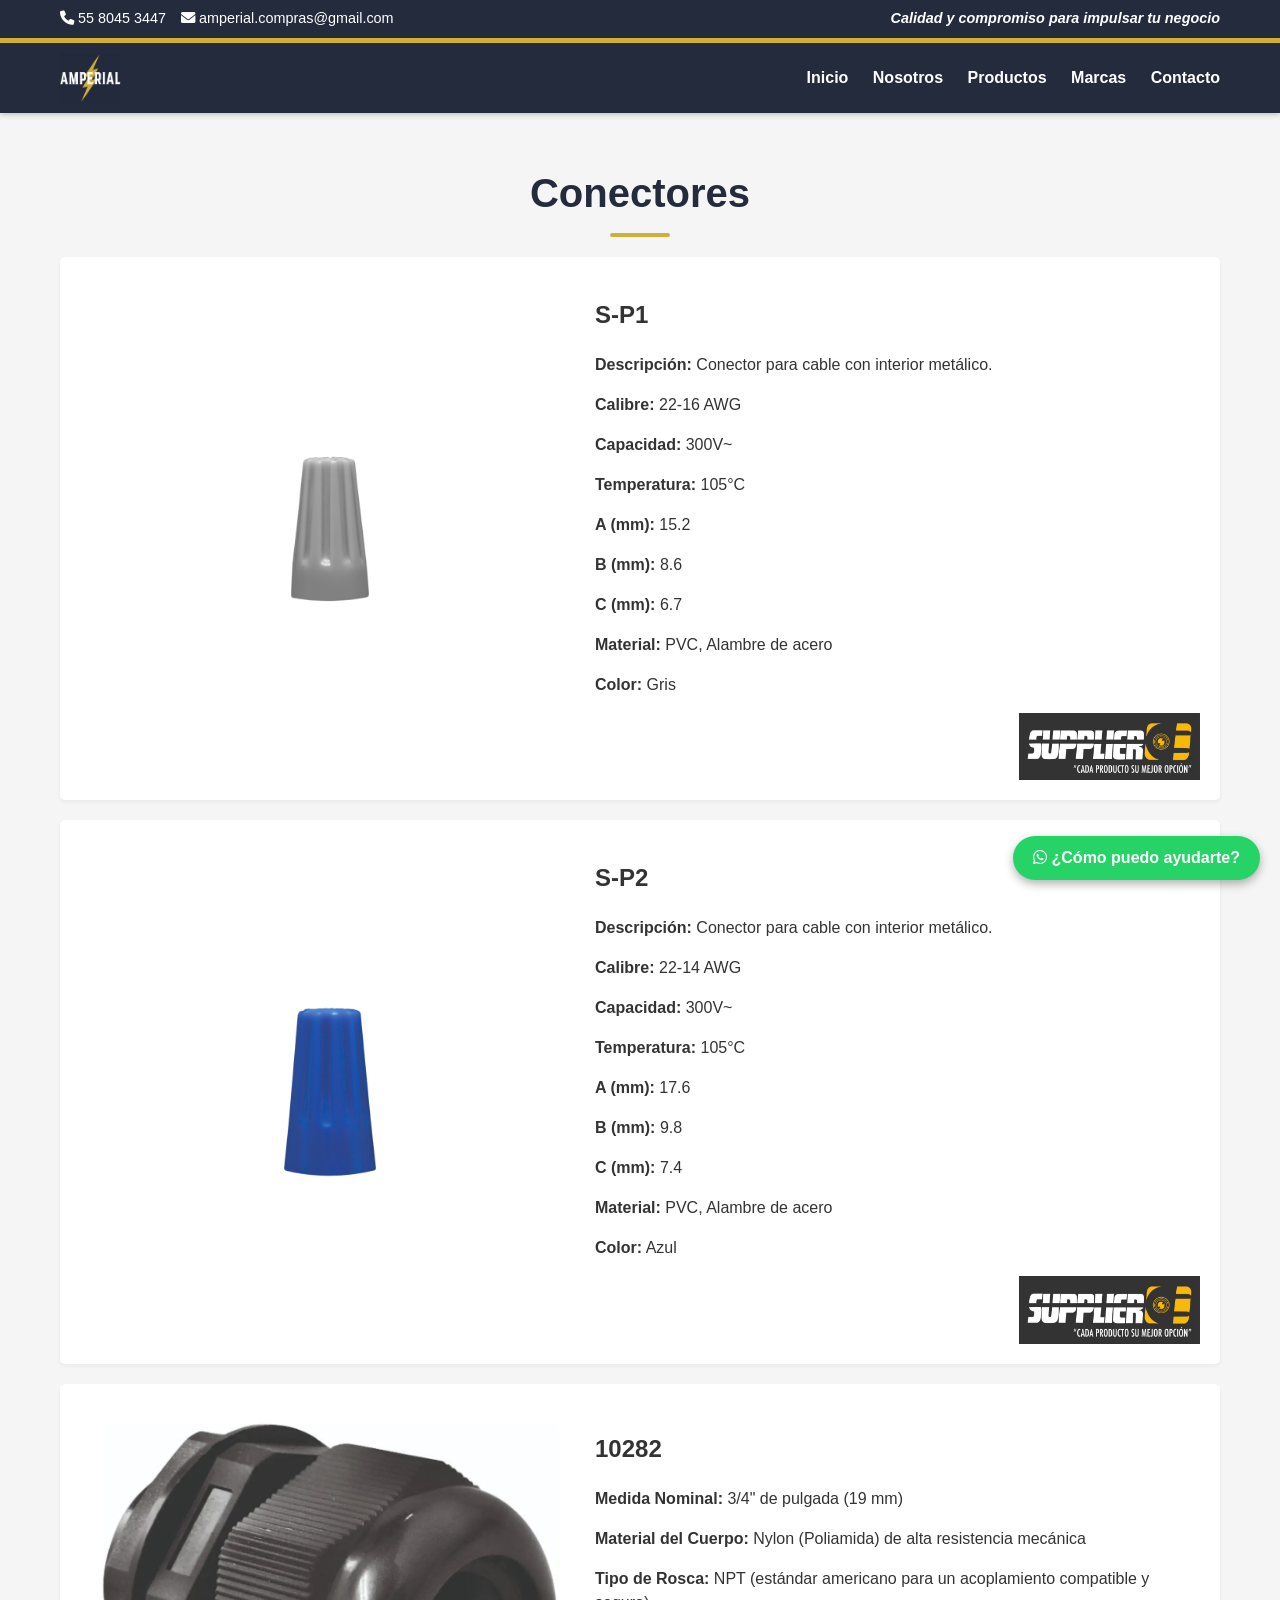
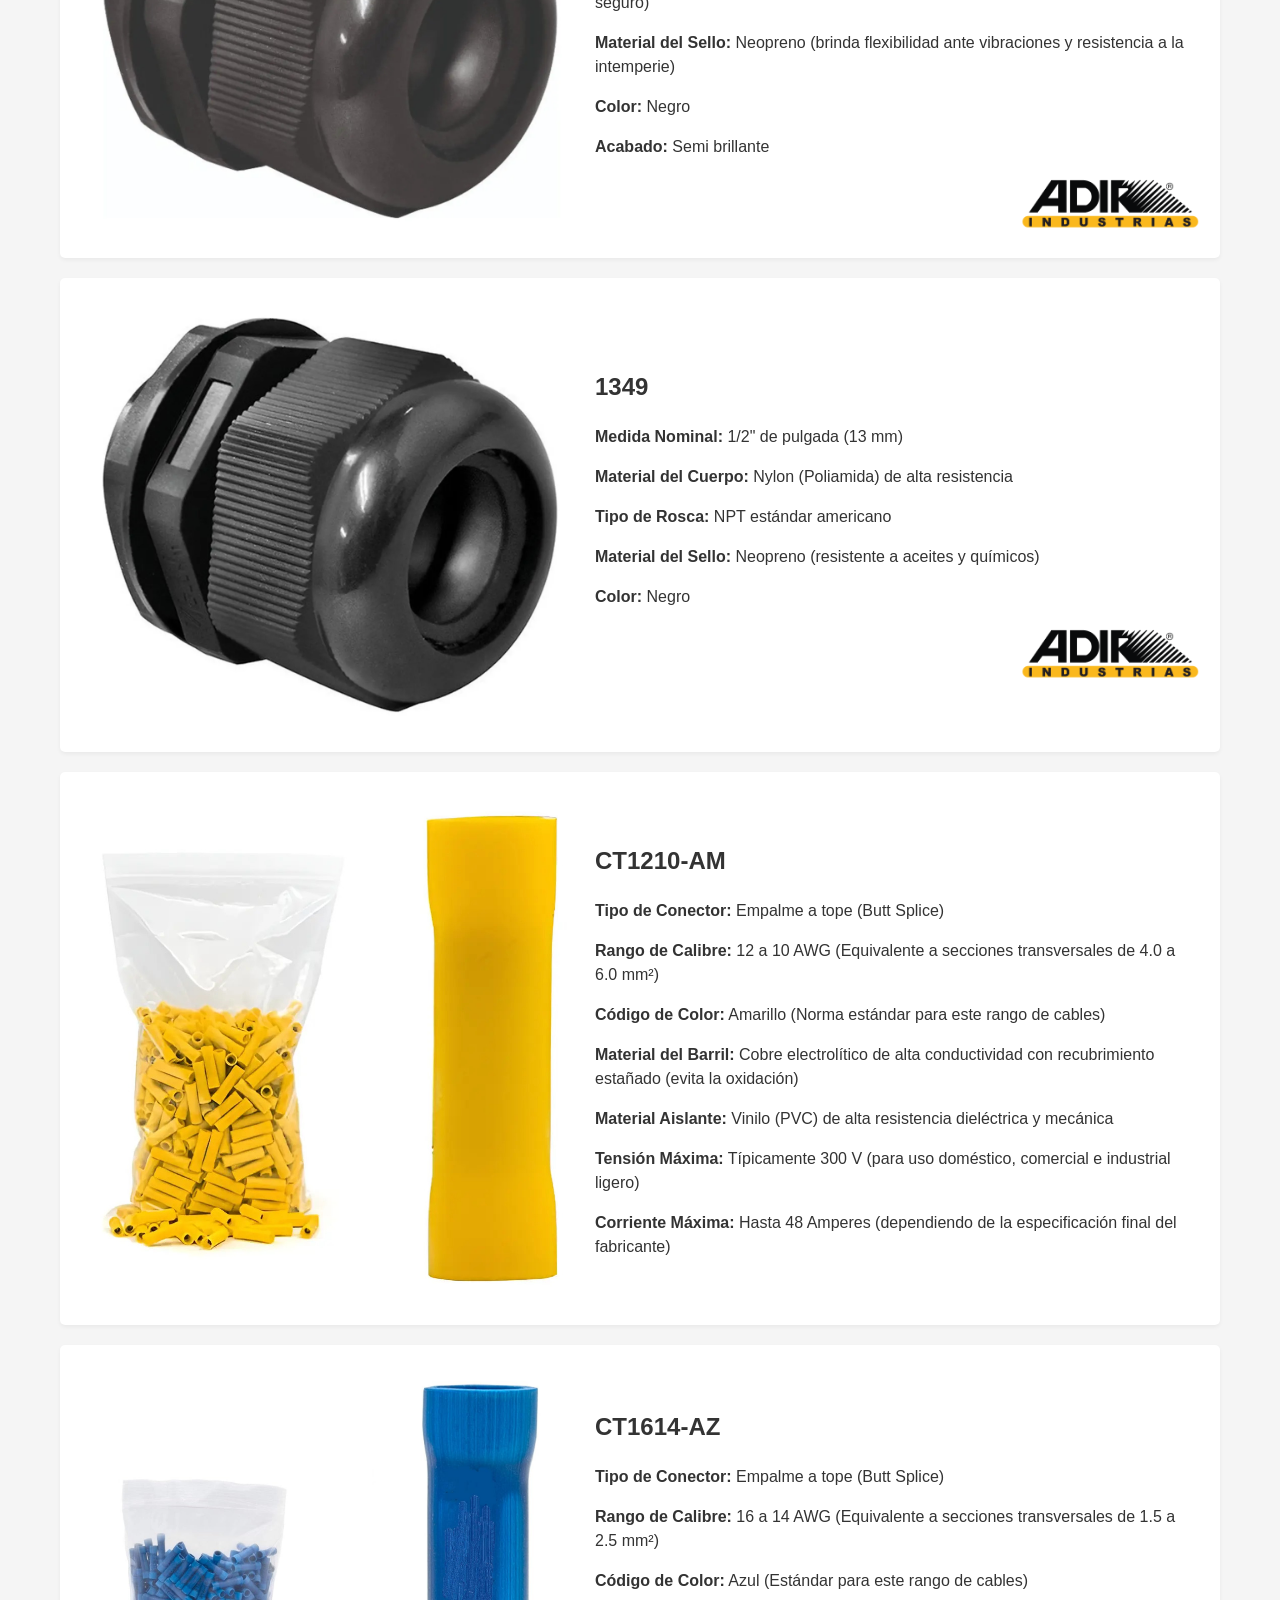
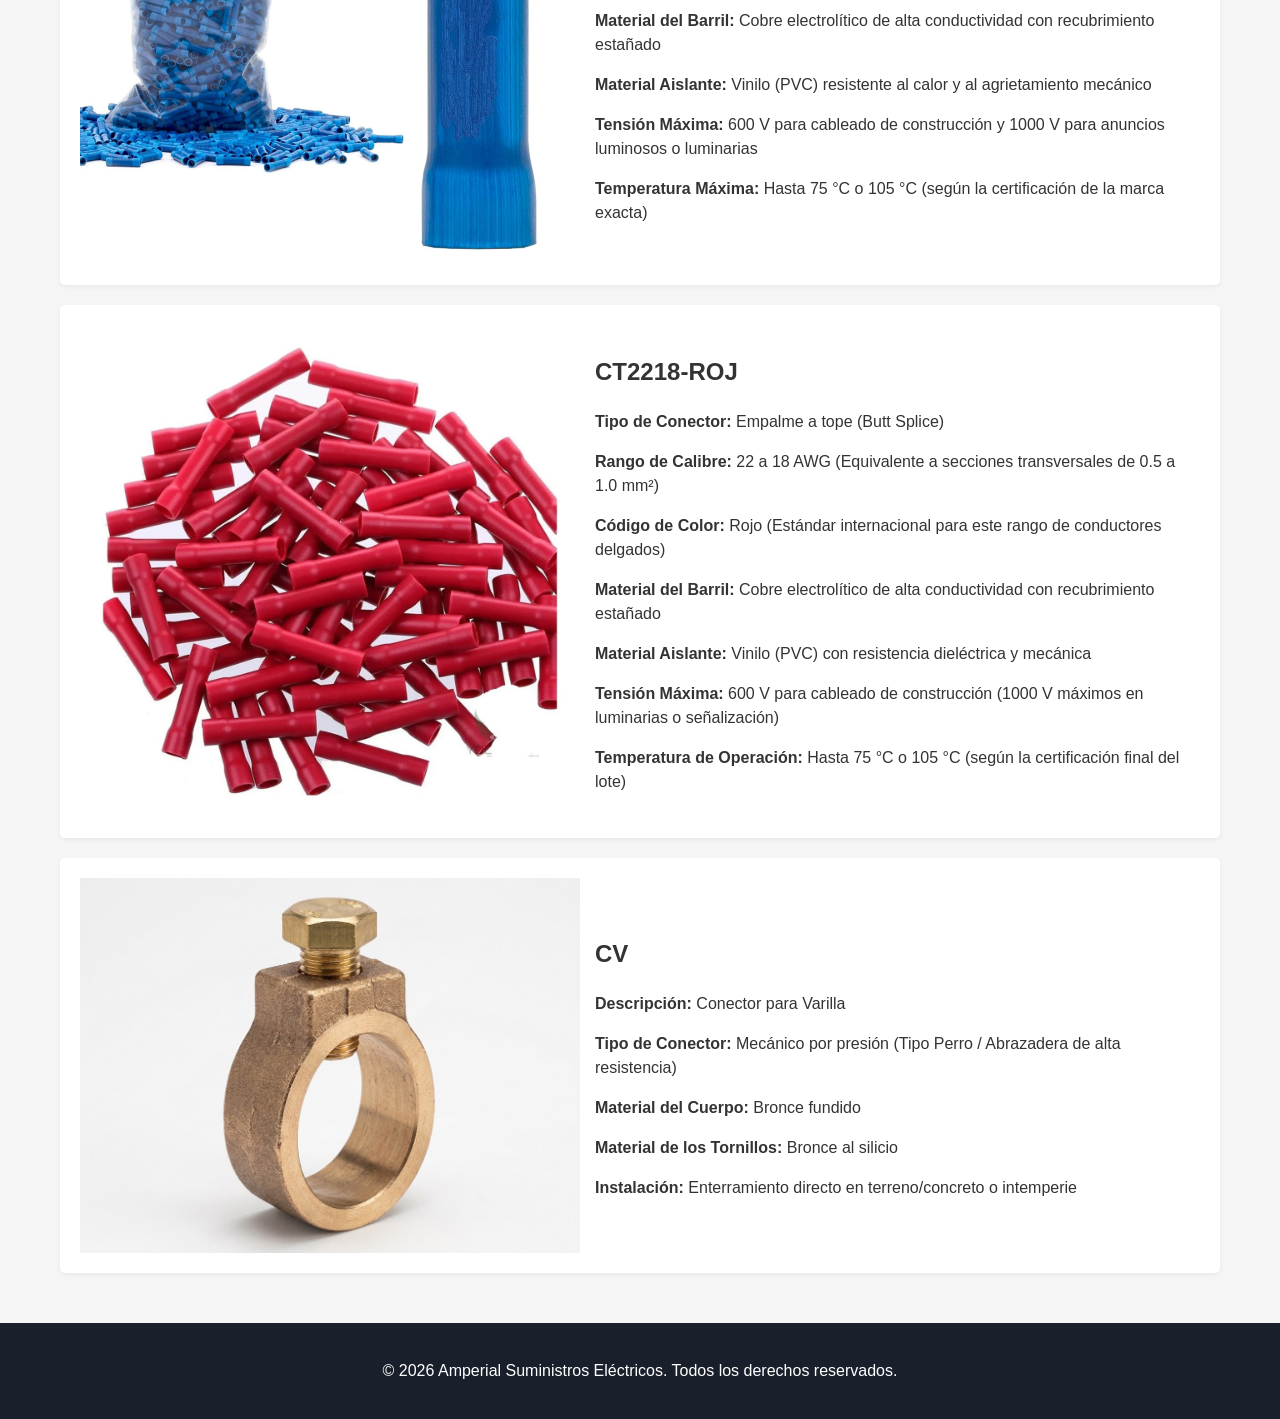
==== connectors.html @ b89e19b4 "Connectors page created" ====
<!DOCTYPE html>
<html lang="es">
<head>
    <meta charset="UTF-8">
    <meta name="viewport" content="width=device-width, initial-scale=1.0">
    <title>Conectores - Amperial</title>

    <!-- Metadatos Open Graph -->
    <meta property="og:title" content="Amperial | Iluminación" />
    <meta property="og:description" content="Calidad y compromiso para impulsar tu negocio" />
    <meta property="og:image" content="https://santiagocalderont.github.io/AmperialWebsite/res/img/logo.jpg" />
    
    <link rel="icon" type="image/png" href="res/favicon.png">
    <link rel="stylesheet" href="css/products.css">
    <link rel="stylesheet" href="https://cdnjs.cloudflare.com/ajax/libs/font-awesome/6.0.0/css/all.min.css"> 
</head>

<body>

    <header>
        <!-- Barra superior de contacto -->
        <div class="top-bar">
            <div class="container">
                <div class="contact-info">
                    <a href="tel:+525580453447"><i class="fas fa-phone"></i> 55 8045 3447</a>
                    <a href="mailto:amperial.compras@gmail.com"><i class="fas fa-envelope"></i> amperial.compras@gmail.com</a>
                </div>
                <div class="top-links">
                    <span><i><strong>Calidad y compromiso para impulsar tu negocio</strong></i></span>
                </div>
            </div>
        </div>

        <!-- Encabezado Principal y Menú -->
        <div class="main-header">
            <div class="container">
                <div class="logo">
                    <img src="res/img/logo.jpg" alt="Amperial Suministros Eléctricos"> 
                </div>

                <!-- Botón Menú Hamburguesa -->
                <button class="menu-toggle js-menu-toggle" aria-label="Abrir menú">
                    <i class="fas fa-bars"></i>
                </button>

                <!-- Menú de navegación -->
                <nav class="js-nav">
                    <ul>
                        <li><a href="index.html">Inicio</a></li>
                        <li><a href="us.html">Nosotros</a></li>
                        <li><a href="index.html#prod">Productos <!-- <i class="fas fa-chevron-down"></i> --></a></li>
                        <li><a href="index.html#brands">Marcas <!-- <i class="fas fa-chevron-down"></i> --></a></li>
                        <li><a href="index.html#contact">Contacto</a></li>
                        <!-- <li><a href="#"><i class="fas fa-search"></i></a></li> -->
                    </ul>
                </nav>
            </div>
        </div>
    </header>

    <main>
        <!-- Productos -->
        <section class="categorias" id="prod">
            <div class="container">
                <h1 class="titulo-seccion">Conectores</h1>
                <div class="grid-categorias">
					<div class="categoria">
                        <img src="res/img/connectors/supplier/SP1.png"> 
                        <div class="categoria-info">
                            <h2>S-P1</h2>
							<p><b>Descripción:</b> Conector para cable con interior metálico.</p>
							<p><b>Calibre:</b> 22-16 AWG</p>
							<p><b>Capacidad:</b> 300V~</p>
							<p><b>Temperatura:</b> 105°C</p>
							<p><b>A (mm):</b> 15.2</p>
							<p><b>B (mm):</b> 8.6</p>
							<p><b>C (mm):</b> 6.7</p>
							<p><b>Material:</b> PVC, Alambre de acero</p>
							<p><b>Color:</b> Gris</p>
							<div class="categoria-logo">
								<img src="res/img/logos/supplier/logo.png">
							</div>
                        </div>
                    </div>
					<div class="categoria">
                        <img src="res/img/connectors/supplier/SP2.png"> 
                        <div class="categoria-info">
                            <h2>S-P2</h2>
							<p><b>Descripción:</b> Conector para cable con interior metálico.</p>
							<p><b>Calibre:</b> 22-14 AWG</p>
							<p><b>Capacidad:</b> 300V~</p>
							<p><b>Temperatura:</b> 105°C</p>
							<p><b>A (mm):</b> 17.6</p>
							<p><b>B (mm):</b> 9.8</p>
							<p><b>C (mm):</b> 7.4</p>
							<p><b>Material:</b> PVC, Alambre de acero</p>
							<p><b>Color:</b> Azul</p>
							<div class="categoria-logo">
								<img src="res/img/logos/supplier/logo.png">
							</div>
                        </div>
                    </div>
					<div class="categoria">
                        <img src="res/img/connectors/adir/10282.png"> 
                        <div class="categoria-info">
                            <h2>10282</h2>
							<p><b>Medida Nominal:</b> 3/4" de pulgada (19 mm)</p>
							<p><b>Material del Cuerpo:</b> Nylon (Poliamida) de alta resistencia mecánica</p>
							<p><b>Tipo de Rosca:</b> NPT (estándar americano para un acoplamiento compatible y seguro)</p>
							<p><b>Material del Sello:</b> Neopreno (brinda flexibilidad ante vibraciones y resistencia a la intemperie)</p>
							<p><b>Color:</b> Negro</p>
							<p><b>Acabado:</b> Semi brillante</p>
							<div class="categoria-logo">
								<img src="res/img/logos/adir/logo.png">
							</div>
                        </div>
                    </div>
					<div class="categoria">
                        <img src="res/img/connectors/adir/1349.png"> 
                        <div class="categoria-info">
                            <h2>1349</h2>
							<p><b>Medida Nominal:</b> 1/2" de pulgada (13 mm)</p>
							<p><b>Material del Cuerpo:</b> Nylon (Poliamida) de alta resistencia</p>
							<p><b>Tipo de Rosca:</b> NPT estándar americano</p>
							<p><b>Material del Sello:</b> Neopreno (resistente a aceites y químicos)</p>
							<p><b>Color:</b> Negro</p>
							<div class="categoria-logo">
								<img src="res/img/logos/adir/logo.png">
							</div>
                        </div>
                    </div>
					<div class="categoria">
                        <img src="res/img/connectors/generic/CT1210-AM.png"> 
                        <div class="categoria-info">
                            <h2>CT1210-AM</h2>
							<p><b>Tipo de Conector:</b> Empalme a tope (Butt Splice)</p>
							<p><b>Rango de Calibre:</b> 12 a 10 AWG (Equivalente a secciones transversales de 4.0 a 6.0 mm²)</p>
							<p><b>Código de Color:</b> Amarillo (Norma estándar para este rango de cables)</p>
							<p><b>Material del Barril:</b> Cobre electrolítico de alta conductividad con recubrimiento estañado (evita la oxidación)</p>
							<p><b>Material Aislante:</b> Vinilo (PVC) de alta resistencia dieléctrica y mecánica</p>
							<p><b>Tensión Máxima:</b> Típicamente 300 V (para uso doméstico, comercial e industrial ligero)</p>
							<p><b>Corriente Máxima:</b> Hasta 48 Amperes (dependiendo de la especificación final del fabricante)</p>
                        </div>
                    </div>
					<div class="categoria">
                        <img src="res/img/connectors/generic/CT1614-AZ.png"> 
                        <div class="categoria-info">
                            <h2>CT1614-AZ</h2>
							<p><b>Tipo de Conector:</b> Empalme a tope (Butt Splice)</p>
							<p><b>Rango de Calibre:</b> 16 a 14 AWG (Equivalente a secciones transversales de 1.5 a 2.5 mm²)</p>
							<p><b>Código de Color:</b> Azul (Estándar para este rango de cables)</p>
							<p><b>Material del Barril:</b> Cobre electrolítico de alta conductividad con recubrimiento estañado</p>
							<p><b>Material Aislante:</b> Vinilo (PVC) resistente al calor y al agrietamiento mecánico</p>
							<p><b>Tensión Máxima:</b> 600 V para cableado de construcción y 1000 V para anuncios luminosos o luminarias</p>
							<p><b>Temperatura Máxima:</b> Hasta 75 °C o 105 °C (según la certificación de la marca exacta)</p>
                        </div>
                    </div>
					<div class="categoria">
                        <img src="res/img/connectors/generic/CT2218-ROJ.png"> 
                        <div class="categoria-info">
                            <h2>CT2218-ROJ</h2>
							<p><b>Tipo de Conector:</b> Empalme a tope (Butt Splice)</p>
							<p><b>Rango de Calibre:</b> 22 a 18 AWG (Equivalente a secciones transversales de 0.5 a 1.0 mm²)</p>
							<p><b>Código de Color:</b> Rojo (Estándar internacional para este rango de conductores delgados)</p>
							<p><b>Material del Barril:</b> Cobre electrolítico de alta conductividad con recubrimiento estañado</p>
							<p><b>Material Aislante:</b> Vinilo (PVC) con resistencia dieléctrica y mecánica</p>
							<p><b>Tensión Máxima:</b> 600 V para cableado de construcción (1000 V máximos en luminarias o señalización)</p>
							<p><b>Temperatura de Operación:</b> Hasta 75 °C o 105 °C (según la certificación final del lote)</p>
                        </div>
                    </div>
					<div class="categoria">
                        <img src="res/img/connectors/generic/CV.png"> 
                        <div class="categoria-info">
                            <h2>CV</h2>
							<p><b>Descripción:</b> Conector para Varilla</p>
							<p><b>Tipo de Conector:</b> Mecánico por presión (Tipo Perro / Abrazadera de alta resistencia)</p>
							<p><b>Material del Cuerpo:</b> Bronce fundido</p>
							<p><b>Material de los Tornillos:</b> Bronce al silicio</p>
							<p><b>Instalación:</b> Enterramiento directo en terreno/concreto o intemperie</p>
                        </div>
                    </div>
                </div>
            </div>
        </section>
    </main>

    <footer>
        <div class="container">
            <p>&copy; 2026 Amperial Suministros Eléctricos. Todos los derechos reservados.</p>
        </div>
    </footer>

    <!-- Botón Flotante de WhatsApp -->
    <a href="https://wa.me/525580453447" class="whatsapp-float" target="_blank">
        <i class="fab fa-whatsapp"></i> ¿Cómo puedo ayudarte?
    </a>

    <!-- Script ejecutable -->
    <script src="js/script.js"></script>
</body>
</html>
---- css/products.css ----
/* Estilos generales */
* {
    box-sizing: border-box;
}

html {
    scroll-behavior: smooth; 
    scroll-padding-top: 130px; /* Compensa la barra fija */
}

body {
    font-family: 'Segoe UI', Tahoma, Geneva, Verdana, sans-serif;
	margin: 0;
    color: #333333;
    background-color: #f5f5f5;
    line-height: 1.5;
}

.container {
    max-width: 1200px;
    margin: 0 auto;
    padding: 0 20px;
}

/* Header */
header {
    position: fixed;
    top: 0;
    left: 0;
    width: 100%;
    z-index: 1000;
    background-color: #242b3d;
    color: #fff;
    box-shadow: 0 2px 5px rgba(0,0,0,0.2);
}

.top-bar {
    padding: 8px 0;
    border-bottom: 5px solid rgba(210, 175, 55, 1.0);
    font-size: 0.9em;
}

.top-bar .container {
    display: flex;
    justify-content: space-between;
    align-items: center;
    flex-wrap: wrap;
    gap: 10px;
}

.contact-info {
    display: flex;
    gap: 15px;
    flex-wrap: wrap;
}

.contact-info a {
    color: #fff;
    text-decoration: none;
}

.top-links a, .top-links span {
    color: #fff;
    text-decoration: none;
}

.main-header {
    padding: 10px 0;
    position: relative;
}

.main-header .container {
    display: flex;
    justify-content: space-between;
    align-items: center;
}

.logo img {
    height: 50px;
    display: block;
}

/* Botón Hamburguesa */
.menu-toggle {
    display: block;
    background: none;
    border: none;
    color: #fff;
    font-size: 1.5rem;
    cursor: pointer;
}

/* Navegación para Móviles */
nav {
    display: none;
    position: absolute;
    top: 100%;
    left: 0;
    width: 100%;
    background-color: #242b3d;
    border-top: 1px solid #334155;
}

nav.active {
    display: block;
}

nav ul {
    margin: 0;
    padding: 0;
    list-style: none;
}

nav li {
    display: block;
    margin: 0;
    border-bottom: 1px solid rgba(255, 255, 255, 0.05);
}

nav a {
    color: #fff;
    text-decoration: none;
    font-weight: bold;
    display: block;
    padding: 15px 20px;
}

nav a:hover {
    background-color: #1a1f2c;
}


/* Categorías Section */
.categorias {
	margin-top: 80px;
    padding: 50px 0;
	text-align: center;
}

.titulo-seccion {
    width: 100%;
    margin-bottom: 30px;
	font-size: 2em;
}

.categorias h1 {
    font-size: 2.5rem;
    color: #242b3d; /* Azul Amperial */ 
    margin-bottom: 20px;
    position: relative;
}

.categorias h1::after {
    content: '';
    display: block;
    width: 60px;
    height: 4px;
    background-color: #D2AF37; /* Amarillo Amperial */
    margin: 10px auto 0;
    border-radius: 2px;
}

.grid-categorias {
    display: flex;
    flex-direction: column;
    gap: 20px;
    width: 100%;
}

.categoria {
    width: 100%;
    background-color: #fff;
    padding: 20px;
    border-radius: 5px;
    display: flex;
    flex-direction: column;
    align-items: center;
    text-align: center;
    gap: 15px;
    box-shadow: 0 2px 4px rgba(0,0,0,0.05);
}

.categoria img {
    max-width: 100%;
    height: auto;
    object-fit: contain;
}

.categoria-info a {
    color: #242b3d;
    text-decoration: none;
    font-weight: bold;
    display: inline-block;
	background-color: rgba(210, 175, 55, 1.0);
    padding: 10px 20px;
    border-radius: 5px;
    margin-top: 20px;
}

.categoria-logo img {
	max-width: 50%;
	height: auto;
}

/* Footer */
footer {
    background-color: #1a1f2c;
    color: #fff;
    padding: 20px 0;
    text-align: center;
}

/* WhatsApp Flotante */
.whatsapp-float {
    position: fixed;
    bottom: 20px;
    right: 20px;
    background-color: #25d366;
    color: #fff;
    padding: 10px 20px;
    border-radius: 50px;
    text-decoration: none;
    z-index: 100;
    font-weight: bold;
    box-shadow: 0 4px 10px rgba(0,0,0,0.3);
}

/* --- ADAPTACIÓN A PANTALLAS GRANDES (Escritorio / Tablet horizontal) --- */
@media (min-width: 768px) {
    .menu-toggle {
        display: none; /* Oculta botón hamburguesa */
    }

    nav {
        display: block;
        position: static;
        width: auto;
        background-color: transparent;
        border: none;
    }

    nav li {
        display: inline-block;
        margin-left: 20px;
        border: none;
    }

    nav a {
        padding: 0;
    }

    nav a:hover {
        background-color: transparent;
        color: rgba(210, 175, 55, 1.0);
    }

    .grid-categorias {
        flex-direction: row;
        flex-wrap: wrap;
    }

    .categoria {
        width: 100%; /* 2 columnas */
        flex-direction: row;
        text-align: left;
    }

    .categoria img {
        max-width: 500px;
    }
	
	.categoria-logo img {
		max-width: 30%;
		height: auto;
		float: right;
	}
}



/* Ficha técnica del producto
.producto-detalle {
    background-color: #fff;
    padding: 25px;
    border-radius: 8px;
    box-shadow: 0 2px 5px rgba(0,0,0,0.05);
    max-width: 600px;
    margin: 20px auto;
}

.producto-codigo {
    color: rgba(210, 175, 55, 1.0);
    font-weight: bold;
    font-size: 0.9rem;
    text-transform: uppercase;
}

.producto-destacado {
    color: #25d366;
    font-weight: bold;
    font-size: 0.95rem;
    margin-top: 5px;
}

.producto-especificaciones h3 {
    border-bottom: 2px solid #242b3d;
    padding-bottom: 8px;
    margin-top: 20px;
    color: #242b3d;
}

/* Estilos de la tabla
.tabla-especificaciones {
    width: 100%;
    border-collapse: collapse;
    margin-top: 15px;
}

.tabla-especificaciones th,
.tabla-especificaciones td {
    padding: 10px;
    text-align: left;
    border-bottom: 1px solid #eee;
    font-size: 0.95rem;
}

.tabla-especificaciones th {
    background-color: #f8fafc;
    color: #242b3d;
    font-weight: bold;
    width: 40%;
}

.tabla-especificaciones td {
    color: #475569;
}*/
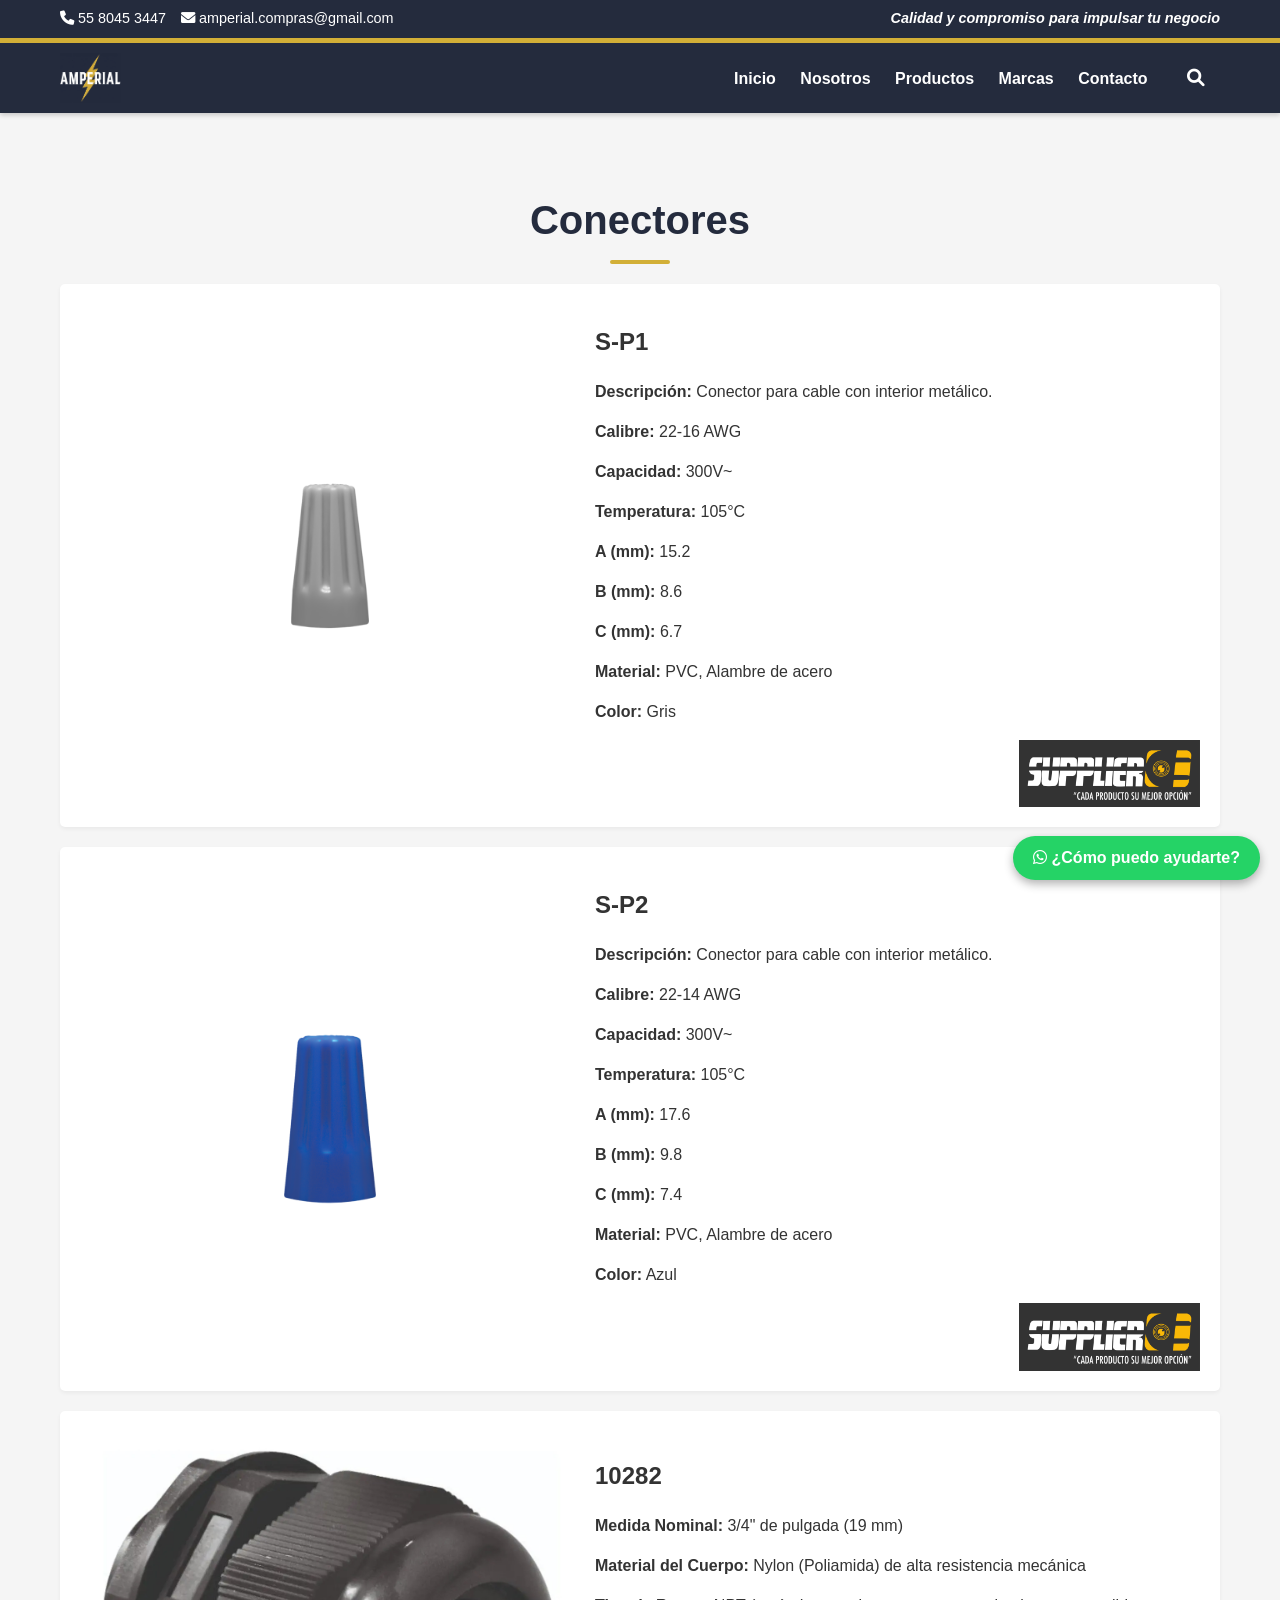
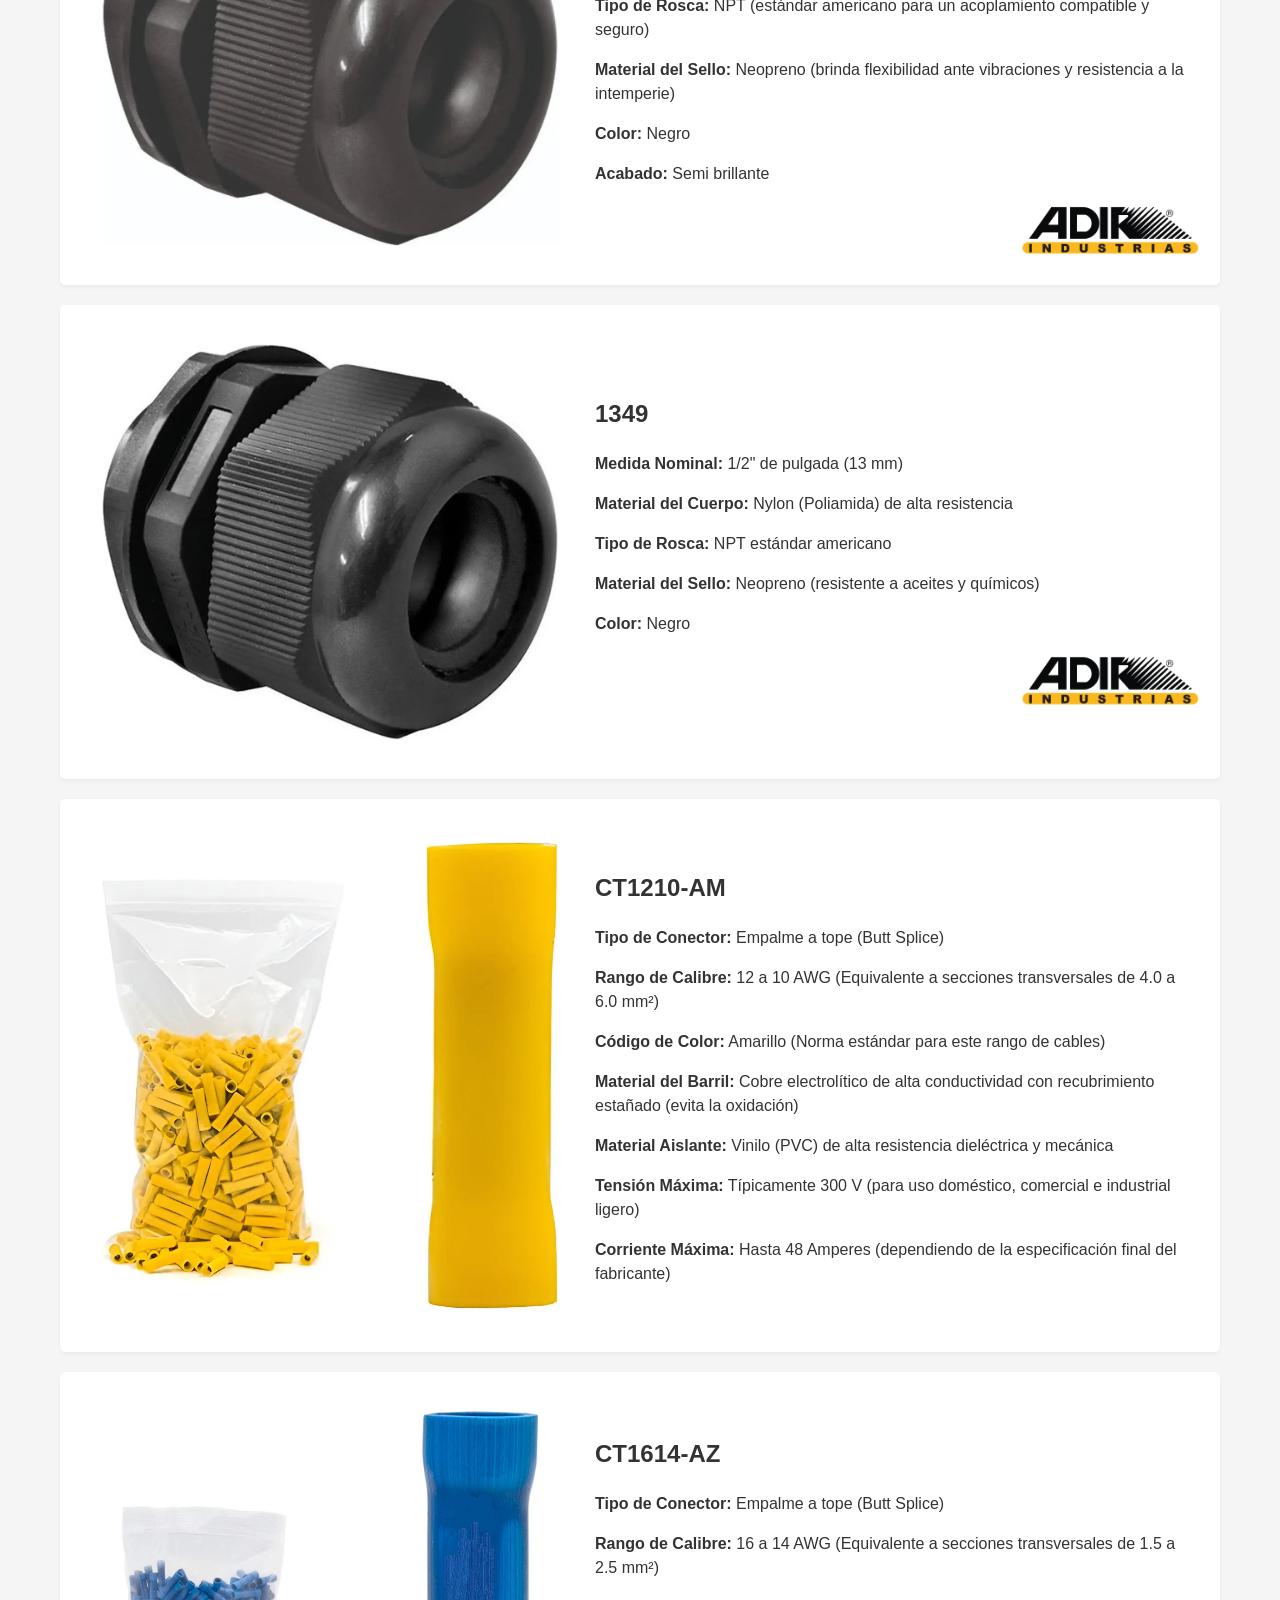
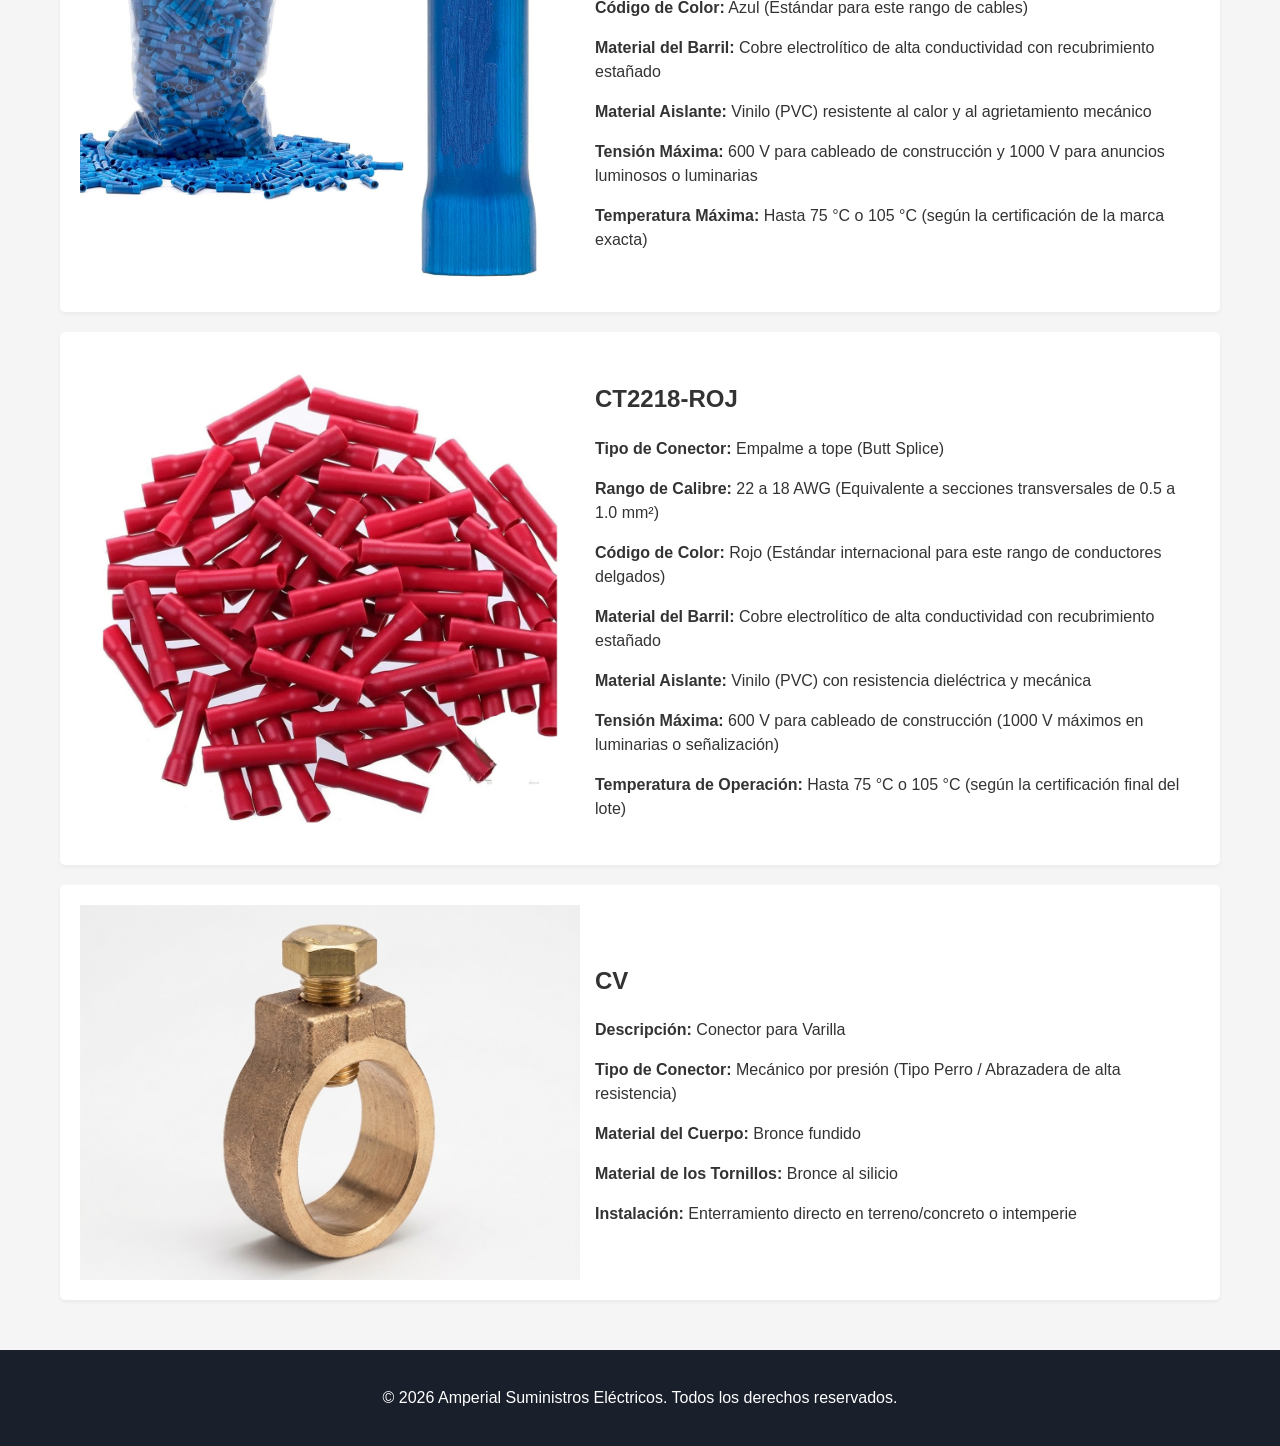
==== commit 52c23719: "Search engine" ====
--- a/connectors.html
+++ b/connectors.html
@@ -1,201 +1,212 @@
- <!DOCTYPE html>
+<!DOCTYPE html>
+<!-- connectors.html -->
 <html lang="es">
 <head>
-    <meta charset="UTF-8">
-    <meta name="viewport" content="width=device-width, initial-scale=1.0">
-    <title>Conectores - Amperial</title>
-
-    <!-- Metadatos Open Graph -->
-    <meta property="og:title" content="Amperial | Iluminación" />
-    <meta property="og:description" content="Calidad y compromiso para impulsar tu negocio" />
-    <meta property="og:image" content="https://santiagocalderont.github.io/AmperialWebsite/res/img/logo.jpg" />
-    
-    <link rel="icon" type="image/png" href="res/favicon.png">
-    <link rel="stylesheet" href="css/products.css">
-    <link rel="stylesheet" href="https://cdnjs.cloudflare.com/ajax/libs/font-awesome/6.0.0/css/all.min.css"> 
-</head>
-
-<body>
-
-    <header>
-        <!-- Barra superior de contacto -->
-        <div class="top-bar">
-            <div class="container">
-                <div class="contact-info">
-                    <a href="tel:+525580453447"><i class="fas fa-phone"></i> 55 8045 3447</a>
-                    <a href="mailto:amperial.compras@gmail.com"><i class="fas fa-envelope"></i> amperial.compras@gmail.com</a>
-                </div>
-                <div class="top-links">
-                    <span><i><strong>Calidad y compromiso para impulsar tu negocio</strong></i></span>
-                </div>
-            </div>
-        </div>
-
-        <!-- Encabezado Principal y Menú -->
-        <div class="main-header">
-            <div class="container">
-                <div class="logo">
-                    <img src="res/img/logo.jpg" alt="Amperial Suministros Eléctricos"> 
-                </div>
-
-                <!-- Botón Menú Hamburguesa -->
-                <button class="menu-toggle js-menu-toggle" aria-label="Abrir menú">
-                    <i class="fas fa-bars"></i>
-                </button>
-
-                <!-- Menú de navegación -->
-                <nav class="js-nav">
-                    <ul>
-                        <li><a href="index.html">Inicio</a></li>
-                        <li><a href="us.html">Nosotros</a></li>
-                        <li><a href="index.html#prod">Productos <!-- <i class="fas fa-chevron-down"></i> --></a></li>
-                        <li><a href="index.html#brands">Marcas <!-- <i class="fas fa-chevron-down"></i> --></a></li>
-                        <li><a href="index.html#contact">Contacto</a></li>
-                        <!-- <li><a href="#"><i class="fas fa-search"></i></a></li> -->
-                    </ul>
-                </nav>
-            </div>
-        </div>
-    </header>
-
-    <main>
-        <!-- Productos -->
-        <section class="categorias" id="prod">
-            <div class="container">
-                <h1 class="titulo-seccion">Conectores</h1>
-                <div class="grid-categorias">
-					<div class="categoria">
-                        <img src="res/img/connectors/supplier/SP1.png"> 
-                        <div class="categoria-info">
-                            <h2>S-P1</h2>
-							<p><b>Descripción:</b> Conector para cable con interior metálico.</p>
-							<p><b>Calibre:</b> 22-16 AWG</p>
-							<p><b>Capacidad:</b> 300V~</p>
-							<p><b>Temperatura:</b> 105°C</p>
-							<p><b>A (mm):</b> 15.2</p>
-							<p><b>B (mm):</b> 8.6</p>
-							<p><b>C (mm):</b> 6.7</p>
-							<p><b>Material:</b> PVC, Alambre de acero</p>
-							<p><b>Color:</b> Gris</p>
-							<div class="categoria-logo">
-								<img src="res/img/logos/supplier/logo.png">
-							</div>
-                        </div>
-                    </div>
-					<div class="categoria">
-                        <img src="res/img/connectors/supplier/SP2.png"> 
-                        <div class="categoria-info">
-                            <h2>S-P2</h2>
-							<p><b>Descripción:</b> Conector para cable con interior metálico.</p>
-							<p><b>Calibre:</b> 22-14 AWG</p>
-							<p><b>Capacidad:</b> 300V~</p>
-							<p><b>Temperatura:</b> 105°C</p>
-							<p><b>A (mm):</b> 17.6</p>
-							<p><b>B (mm):</b> 9.8</p>
-							<p><b>C (mm):</b> 7.4</p>
-							<p><b>Material:</b> PVC, Alambre de acero</p>
-							<p><b>Color:</b> Azul</p>
-							<div class="categoria-logo">
-								<img src="res/img/logos/supplier/logo.png">
-							</div>
-                        </div>
-                    </div>
-					<div class="categoria">
-                        <img src="res/img/connectors/adir/10282.png"> 
-                        <div class="categoria-info">
-                            <h2>10282</h2>
-							<p><b>Medida Nominal:</b> 3/4" de pulgada (19 mm)</p>
-							<p><b>Material del Cuerpo:</b> Nylon (Poliamida) de alta resistencia mecánica</p>
-							<p><b>Tipo de Rosca:</b> NPT (estándar americano para un acoplamiento compatible y seguro)</p>
-							<p><b>Material del Sello:</b> Neopreno (brinda flexibilidad ante vibraciones y resistencia a la intemperie)</p>
-							<p><b>Color:</b> Negro</p>
-							<p><b>Acabado:</b> Semi brillante</p>
-							<div class="categoria-logo">
-								<img src="res/img/logos/adir/logo.png">
-							</div>
-                        </div>
-                    </div>
-					<div class="categoria">
-                        <img src="res/img/connectors/adir/1349.png"> 
-                        <div class="categoria-info">
-                            <h2>1349</h2>
-							<p><b>Medida Nominal:</b> 1/2" de pulgada (13 mm)</p>
-							<p><b>Material del Cuerpo:</b> Nylon (Poliamida) de alta resistencia</p>
-							<p><b>Tipo de Rosca:</b> NPT estándar americano</p>
-							<p><b>Material del Sello:</b> Neopreno (resistente a aceites y químicos)</p>
-							<p><b>Color:</b> Negro</p>
-							<div class="categoria-logo">
-								<img src="res/img/logos/adir/logo.png">
-							</div>
-                        </div>
-                    </div>
-					<div class="categoria">
-                        <img src="res/img/connectors/generic/CT1210-AM.png"> 
-                        <div class="categoria-info">
-                            <h2>CT1210-AM</h2>
-							<p><b>Tipo de Conector:</b> Empalme a tope (Butt Splice)</p>
-							<p><b>Rango de Calibre:</b> 12 a 10 AWG (Equivalente a secciones transversales de 4.0 a 6.0 mm²)</p>
-							<p><b>Código de Color:</b> Amarillo (Norma estándar para este rango de cables)</p>
-							<p><b>Material del Barril:</b> Cobre electrolítico de alta conductividad con recubrimiento estañado (evita la oxidación)</p>
-							<p><b>Material Aislante:</b> Vinilo (PVC) de alta resistencia dieléctrica y mecánica</p>
-							<p><b>Tensión Máxima:</b> Típicamente 300 V (para uso doméstico, comercial e industrial ligero)</p>
-							<p><b>Corriente Máxima:</b> Hasta 48 Amperes (dependiendo de la especificación final del fabricante)</p>
-                        </div>
-                    </div>
-					<div class="categoria">
-                        <img src="res/img/connectors/generic/CT1614-AZ.png"> 
-                        <div class="categoria-info">
-                            <h2>CT1614-AZ</h2>
-							<p><b>Tipo de Conector:</b> Empalme a tope (Butt Splice)</p>
-							<p><b>Rango de Calibre:</b> 16 a 14 AWG (Equivalente a secciones transversales de 1.5 a 2.5 mm²)</p>
-							<p><b>Código de Color:</b> Azul (Estándar para este rango de cables)</p>
-							<p><b>Material del Barril:</b> Cobre electrolítico de alta conductividad con recubrimiento estañado</p>
-							<p><b>Material Aislante:</b> Vinilo (PVC) resistente al calor y al agrietamiento mecánico</p>
-							<p><b>Tensión Máxima:</b> 600 V para cableado de construcción y 1000 V para anuncios luminosos o luminarias</p>
-							<p><b>Temperatura Máxima:</b> Hasta 75 °C o 105 °C (según la certificación de la marca exacta)</p>
-                        </div>
-                    </div>
-					<div class="categoria">
-                        <img src="res/img/connectors/generic/CT2218-ROJ.png"> 
-                        <div class="categoria-info">
-                            <h2>CT2218-ROJ</h2>
-							<p><b>Tipo de Conector:</b> Empalme a tope (Butt Splice)</p>
-							<p><b>Rango de Calibre:</b> 22 a 18 AWG (Equivalente a secciones transversales de 0.5 a 1.0 mm²)</p>
-							<p><b>Código de Color:</b> Rojo (Estándar internacional para este rango de conductores delgados)</p>
-							<p><b>Material del Barril:</b> Cobre electrolítico de alta conductividad con recubrimiento estañado</p>
-							<p><b>Material Aislante:</b> Vinilo (PVC) con resistencia dieléctrica y mecánica</p>
-							<p><b>Tensión Máxima:</b> 600 V para cableado de construcción (1000 V máximos en luminarias o señalización)</p>
-							<p><b>Temperatura de Operación:</b> Hasta 75 °C o 105 °C (según la certificación final del lote)</p>
-                        </div>
-                    </div>
-					<div class="categoria">
-                        <img src="res/img/connectors/generic/CV.png"> 
-                        <div class="categoria-info">
-                            <h2>CV</h2>
-							<p><b>Descripción:</b> Conector para Varilla</p>
-							<p><b>Tipo de Conector:</b> Mecánico por presión (Tipo Perro / Abrazadera de alta resistencia)</p>
-							<p><b>Material del Cuerpo:</b> Bronce fundido</p>
-							<p><b>Material de los Tornillos:</b> Bronce al silicio</p>
-							<p><b>Instalación:</b> Enterramiento directo en terreno/concreto o intemperie</p>
-                        </div>
-                    </div>
-                </div>
-            </div>
-        </section>
-    </main>
-
-    <footer>
-        <div class="container">
-            <p>&copy; 2026 Amperial Suministros Eléctricos. Todos los derechos reservados.</p>
-        </div>
-    </footer>
-
-    <!-- Botón Flotante de WhatsApp -->
-    <a href="https://wa.me/525580453447" class="whatsapp-float" target="_blank">
-        <i class="fab fa-whatsapp"></i> ¿Cómo puedo ayudarte?
-    </a>
-
-    <!-- Script ejecutable -->
-    <script src="js/script.js"></script>
+<meta charset="UTF-8">
+<meta name="viewport" content="width=device-width, initial-scale=1.0">
+<title>Conectores - Amperial</title> 
+
+<!-- Metadatos Open Graph -->
+<meta property="og:title" content="Amperial | Conectores" />
+<meta property="og:description" content="Calidad y compromiso para impulsar tu negocio" />
+<meta property="og:image" content="https://santiagocalderont.github.io/AmperialWebsite/res/img/logo.jpg" /> 
+
+<link rel="icon" type="image/png" href="res/favicon.png">
+<link rel="stylesheet" href="css/products.css">
+<link rel="stylesheet" href="https://cdnjs.cloudflare.com/ajax/libs/font-awesome/6.0.0/css/all.min.css">
+</head> 
+
+<body> 
+
+<header>
+<!-- Barra superior de contacto -->
+<div class="top-bar">
+<div class="container">
+<div class="contact-info">
+<a href="tel:+525580453447"><i class="fas fa-phone"></i> 55 8045 3447</a>
+<a href="mailto:amperial.compras@gmail.com"><i class="fas fa-envelope"></i> amperial.compras@gmail.com</a>
+</div>
+<div class="top-links">
+<span><i><strong>Calidad y compromiso para impulsar tu negocio</strong></i></span>
+</div>
+</div>
+</div> 
+
+<!-- Encabezado Principal y Menú -->
+<div class="main-header">
+<div class="container">
+<div class="logo">
+<img src="res/img/logo.jpg" alt="Amperial Suministros Eléctricos">
+</div> 
+
+<!-- Botón Menú Hamburguesa -->
+<button class="menu-toggle js-menu-toggle" aria-label="Abrir menú">
+<i class="fas fa-bars"></i>
+</button> 
+
+<!-- Menú de navegación -->
+<nav class="js-nav">
+<ul>
+<li><a href="index.html">Inicio</a></li>
+<li><a href="us.html">Nosotros</a></li>
+<li><a href="index.html#prod">Productos</a></li>
+<li><a href="index.html#brands">Marcas</a></li>
+<li><a href="index.html#contact">Contacto</a></li>
+<!-- Buscador Animado con Ícono de Lupa -->
+<li class="search-menu-item">
+    <button id="search-toggle" class="search-btn-icon" aria-label="Abrir buscador">
+        <i class="fas fa-search"></i>
+    </button>
+    <div id="search-container" class="search-popup-container">
+        <input type="text" id="global-search" placeholder="Buscar por clave o producto..." autocomplete="off">
+        <div id="search-results-dropdown" class="search-dropdown"></div>
+    </div>
+</li>
+</ul>
+</nav>
+</div>
+</div>
+</header> 
+
+<main>
+<!-- Productos -->
+<section class="categorias" id="prod">
+<div class="container">
+<h1 class="titulo-seccion">Conectores</h1>
+<div class="grid-categorias">
+<div class="categoria" id="s-p1">
+<img src="res/img/connectors/supplier/SP1.png" alt="S-P1">
+<div class="categoria-info">
+<h2>S-P1</h2>
+<p><b>Descripción:</b> Conector para cable con interior metálico.</p>
+<p><b>Calibre:</b> 22-16 AWG</p>
+<p><b>Capacidad:</b> 300V~</p>
+<p><b>Temperatura:</b> 105°C</p>
+<p><b>A (mm):</b> 15.2</p>
+<p><b>B (mm):</b> 8.6</p>
+<p><b>C (mm):</b> 6.7</p>
+<p><b>Material:</b> PVC, Alambre de acero</p>
+<p><b>Color:</b> Gris</p>
+<div class="categoria-logo">
+<img src="res/img/logos/supplier/logo.png" alt="Logo">
+</div>
+</div>
+</div>
+<div class="categoria" id="s-p2">
+<img src="res/img/connectors/supplier/SP2.png" alt="S-P2">
+<div class="categoria-info">
+<h2>S-P2</h2>
+<p><b>Descripción:</b> Conector para cable con interior metálico.</p>
+<p><b>Calibre:</b> 22-14 AWG</p>
+<p><b>Capacidad:</b> 300V~</p>
+<p><b>Temperatura:</b> 105°C</p>
+<p><b>A (mm):</b> 17.6</p>
+<p><b>B (mm):</b> 9.8</p>
+<p><b>C (mm):</b> 7.4</p>
+<p><b>Material:</b> PVC, Alambre de acero</p>
+<p><b>Color:</b> Azul</p>
+<div class="categoria-logo">
+<img src="res/img/logos/supplier/logo.png" alt="Logo">
+</div>
+</div>
+</div>
+<div class="categoria" id="10282">
+<img src="res/img/connectors/adir/10282.png" alt="10282">
+<div class="categoria-info">
+<h2>10282</h2>
+<p><b>Medida Nominal:</b> 3/4" de pulgada (19 mm)</p>
+<p><b>Material del Cuerpo:</b> Nylon (Poliamida) de alta resistencia mecánica</p>
+<p><b>Tipo de Rosca:</b> NPT (estándar americano para un acoplamiento compatible y seguro)</p>
+<p><b>Material del Sello:</b> Neopreno (brinda flexibilidad ante vibraciones y resistencia a la intemperie)</p>
+<p><b>Color:</b> Negro</p>
+<p><b>Acabado:</b> Semi brillante</p>
+<div class="categoria-logo">
+<img src="res/img/logos/adir/logo.png" alt="Logo">
+</div>
+</div>
+</div>
+<div class="categoria" id="1349">
+<img src="res/img/connectors/adir/1349.png" alt="1349">
+<div class="categoria-info">
+<h2>1349</h2>
+<p><b>Medida Nominal:</b> 1/2" de pulgada (13 mm)</p>
+<p><b>Material del Cuerpo:</b> Nylon (Poliamida) de alta resistencia</p>
+<p><b>Tipo de Rosca:</b> NPT estándar americano</p>
+<p><b>Material del Sello:</b> Neopreno (resistente a aceites y químicos)</p>
+<p><b>Color:</b> Negro</p>
+<div class="categoria-logo">
+<img src="res/img/logos/adir/logo.png" alt="Logo">
+</div>
+</div>
+</div>
+<div class="categoria" id="ct1210-am">
+<img src="res/img/connectors/generic/CT1210-AM.png" alt="CT1210-AM">
+<div class="categoria-info">
+<h2>CT1210-AM</h2>
+<p><b>Tipo de Conector:</b> Empalme a tope (Butt Splice)</p>
+<p><b>Rango de Calibre:</b> 12 a 10 AWG (Equivalente a secciones transversales de 4.0 a 6.0 mm²)</p>
+<p><b>Código de Color:</b> Amarillo (Norma estándar para este rango de cables)</p>
+<p><b>Material del Barril:</b> Cobre electrolítico de alta conductividad con recubrimiento estañado (evita la oxidación)</p>
+<p><b>Material Aislante:</b> Vinilo (PVC) de alta resistencia dieléctrica y mecánica</p>
+<p><b>Tensión Máxima:</b> Típicamente 300 V (para uso doméstico, comercial e industrial ligero)</p>
+<p><b>Corriente Máxima:</b> Hasta 48 Amperes (dependiendo de la especificación final del fabricante)</p>
+</div>
+</div>
+<div class="categoria" id="ct1614-az">
+<img src="res/img/connectors/generic/CT1614-AZ.png" alt="CT1614-AZ">
+<div class="categoria-info">
+<h2>CT1614-AZ</h2>
+<p><b>Tipo de Conector:</b> Empalme a tope (Butt Splice)</p>
+<p><b>Rango de Calibre:</b> 16 a 14 AWG (Equivalente a secciones transversales de 1.5 a 2.5 mm²)</p>
+<p><b>Código de Color:</b> Azul (Estándar para este rango de cables)</p>
+<p><b>Material del Barril:</b> Cobre electrolítico de alta conductividad con recubrimiento estañado</p>
+<p><b>Material Aislante:</b> Vinilo (PVC) resistente al calor y al agrietamiento mecánico</p>
+<p><b>Tensión Máxima:</b> 600 V para cableado de construcción y 1000 V para anuncios luminosos o luminarias</p>
+<p><b>Temperatura Máxima:</b> Hasta 75 °C o 105 °C (según la certificación de la marca exacta)</p>
+</div>
+</div>
+<div class="categoria" id="ct2218-roj">
+<img src="res/img/connectors/generic/CT2218-ROJ.png" alt="CT2218-ROJ">
+<div class="categoria-info">
+<h2>CT2218-ROJ</h2>
+<p><b>Tipo de Conector:</b> Empalme a tope (Butt Splice)</p>
+<p><b>Rango de Calibre:</b> 22 a 18 AWG (Equivalente a secciones transversales de 0.5 a 1.0 mm²)</p>
+<p><b>Código de Color:</b> Rojo (Estándar internacional para este rango de conductores delgados)</p>
+<p><b>Material del Barril:</b> Cobre electrolítico de alta conductividad con recubrimiento estañado</p>
+<p><b>Material Aislante:</b> Vinilo (PVC) con resistencia dieléctrica y mecánica</p>
+<p><b>Tensión Máxima:</b> 600 V para cableado de construcción (1000 V máximos en luminarias o señalización)</p>
+<p><b>Temperatura de Operación:</b> Hasta 75 °C o 105 °C (según la certificación final del lote)</p>
+</div>
+</div>
+<div class="categoria" id="cv">
+<img src="res/img/connectors/generic/CV.png" alt="CV">
+<div class="categoria-info">
+<h2>CV</h2>
+<p><b>Descripción:</b> Conector para Varilla</p>
+<p><b>Tipo de Conector:</b> Mecánico por presión (Tipo Perro / Abrazadera de alta resistencia)</p>
+<p><b>Material del Cuerpo:</b> Bronce fundido</p>
+<p><b>Material de los Tornillos:</b> Bronce al silicio</p>
+<p><b>Instalación:</b> Enterramiento directo en terreno/concreto o intemperie</p>
+</div>
+</div>
+</div>
+</div>
+</section>
+</main> 
+
+<footer>
+<div class="container">
+<p>© 2026 Amperial Suministros Eléctricos. Todos los derechos reservados.</p>
+</div>
+</footer> 
+
+<!-- Botón Flotante de WhatsApp -->
+<a href="https://wa.me/525580453447" class="whatsapp-float" target="_blank">
+<i class="fab fa-whatsapp"></i> ¿Cómo puedo ayudarte?
+</a> 
+
+<!-- Scripts ejecutables -->
+<script src="js/products.js"></script>
+<script src="js/script.js"></script>
 </body>
-</html>+</html>
--- a/css/products.css
+++ b/css/products.css
@@ -130,6 +130,123 @@
 }
 
 
+/* --- BUSCADOR ANIMADO EN EL HEADER (Fondo Oscuro) --- */
+.search-menu-item {
+    position: relative;
+    display: inline-block;
+}
+
+.search-btn-icon {
+    background: none;
+    border: none;
+    color: #fff;
+    font-size: 1.1rem;
+    cursor: pointer;
+    padding: 10px 15px;
+    display: flex;
+    align-items: center;
+    transition: color 0.3s ease;
+}
+
+.search-btn-icon:hover {
+    color: #D2AF37;
+}
+
+.search-popup-container {
+    display: none;
+    position: absolute;
+    right: 0;
+    top: 100%;
+    width: 320px;
+    background-color: #242b3d;
+    padding: 12px;
+    box-shadow: 0 4px 12px rgba(0,0,0,0.3);
+    border-radius: 4px;
+    border: 1px solid rgba(210, 175, 55, 0.4);
+    z-index: 1100;
+}
+
+.search-popup-container.active {
+    display: block;
+}
+
+#global-search {
+    width: 100%;
+    padding: 8px 12px;
+    border: 1px solid #475569;
+    background-color: #1a1f2c;
+    color: #fff;
+    border-radius: 4px;
+    font-size: 0.9rem;
+    outline: none;
+}
+
+#global-search:focus {
+    border-color: #D2AF37;
+}
+
+.search-dropdown {
+    max-height: 280px;
+    overflow-y: auto;
+    margin-top: 8px;
+    background-color: #1a1f2c;
+    border-radius: 4px;
+}
+
+.search-result-item {
+    display: flex;
+    align-items: center;
+    gap: 12px;
+    padding: 8px 10px;
+    border-bottom: 1px solid rgba(255,255,255,0.05);
+    color: #fff;
+    text-decoration: none;
+    text-align: left;
+    transition: background 0.2s;
+}
+
+.search-result-item:hover {
+    background-color: #242b3d;
+    color: #D2AF37;
+}
+
+.search-thumb {
+    width: 40px;
+    height: 40px;
+    object-fit: contain;
+    background-color: #fff;
+    border-radius: 4px;
+    padding: 2px;
+    flex-shrink: 0;
+}
+
+.search-info {
+    display: flex;
+    flex-direction: column;
+    overflow: hidden;
+}
+
+.search-info strong {
+    font-size: 0.85rem;
+    color: #D2AF37;
+}
+
+.search-info span {
+    font-size: 0.78rem;
+    color: #cbd5e1;
+    white-space: nowrap;
+    overflow: hidden;
+    text-overflow: ellipsis;
+}
+
+.no-results {
+    padding: 12px;
+    color: #94a3b8;
+    font-size: 0.85rem;
+    text-align: center;
+}
+
+
 /* Categorías Section */
 .categorias {
 	margin-top: 80px;
@@ -146,6 +263,7 @@
 .categorias h1 {
     font-size: 2.5rem;
     color: #242b3d; /* Azul Amperial */ 
+    margin-top: 60px;
     margin-bottom: 20px;
     position: relative;
 }
@@ -276,61 +394,25 @@
 	}
 }
 
-
-
-/* Ficha técnica del producto
-.producto-detalle {
-    background-color: #fff;
-    padding: 25px;
-    border-radius: 8px;
-    box-shadow: 0 2px 5px rgba(0,0,0,0.05);
-    max-width: 600px;
-    margin: 20px auto;
-}
-
-.producto-codigo {
-    color: rgba(210, 175, 55, 1.0);
-    font-weight: bold;
-    font-size: 0.9rem;
-    text-transform: uppercase;
-}
-
-.producto-destacado {
-    color: #25d366;
-    font-weight: bold;
-    font-size: 0.95rem;
-    margin-top: 5px;
-}
-
-.producto-especificaciones h3 {
-    border-bottom: 2px solid #242b3d;
-    padding-bottom: 8px;
-    margin-top: 20px;
-    color: #242b3d;
-}
-
-/* Estilos de la tabla
-.tabla-especificaciones {
-    width: 100%;
-    border-collapse: collapse;
-    margin-top: 15px;
-}
-
-.tabla-especificaciones th,
-.tabla-especificaciones td {
-    padding: 10px;
-    text-align: left;
-    border-bottom: 1px solid #eee;
-    font-size: 0.95rem;
-}
-
-.tabla-especificaciones th {
-    background-color: #f8fafc;
-    color: #242b3d;
-    font-weight: bold;
-    width: 40%;
-}
-
-.tabla-especificaciones td {
-    color: #475569;
-}*/+/* Adaptación del buscador en móviles cuando el menú está desplegado */
+@media (max-width: 767px) {
+    .search-menu-item {
+        display: block;
+        width: 100%;
+        border-top: 1px solid rgba(255, 255, 255, 0.05);
+        padding: 5px 20px;
+    }
+    .search-btn-icon {
+        width: 100%;
+        justify-content: flex-start;
+        padding: 12px 0;
+    }
+    .search-popup-container {
+        position: static;
+        width: 100%;
+        box-shadow: none;
+        border: none;
+        background-color: #1a1f2c;
+        margin-top: 5px;
+    }
+}
